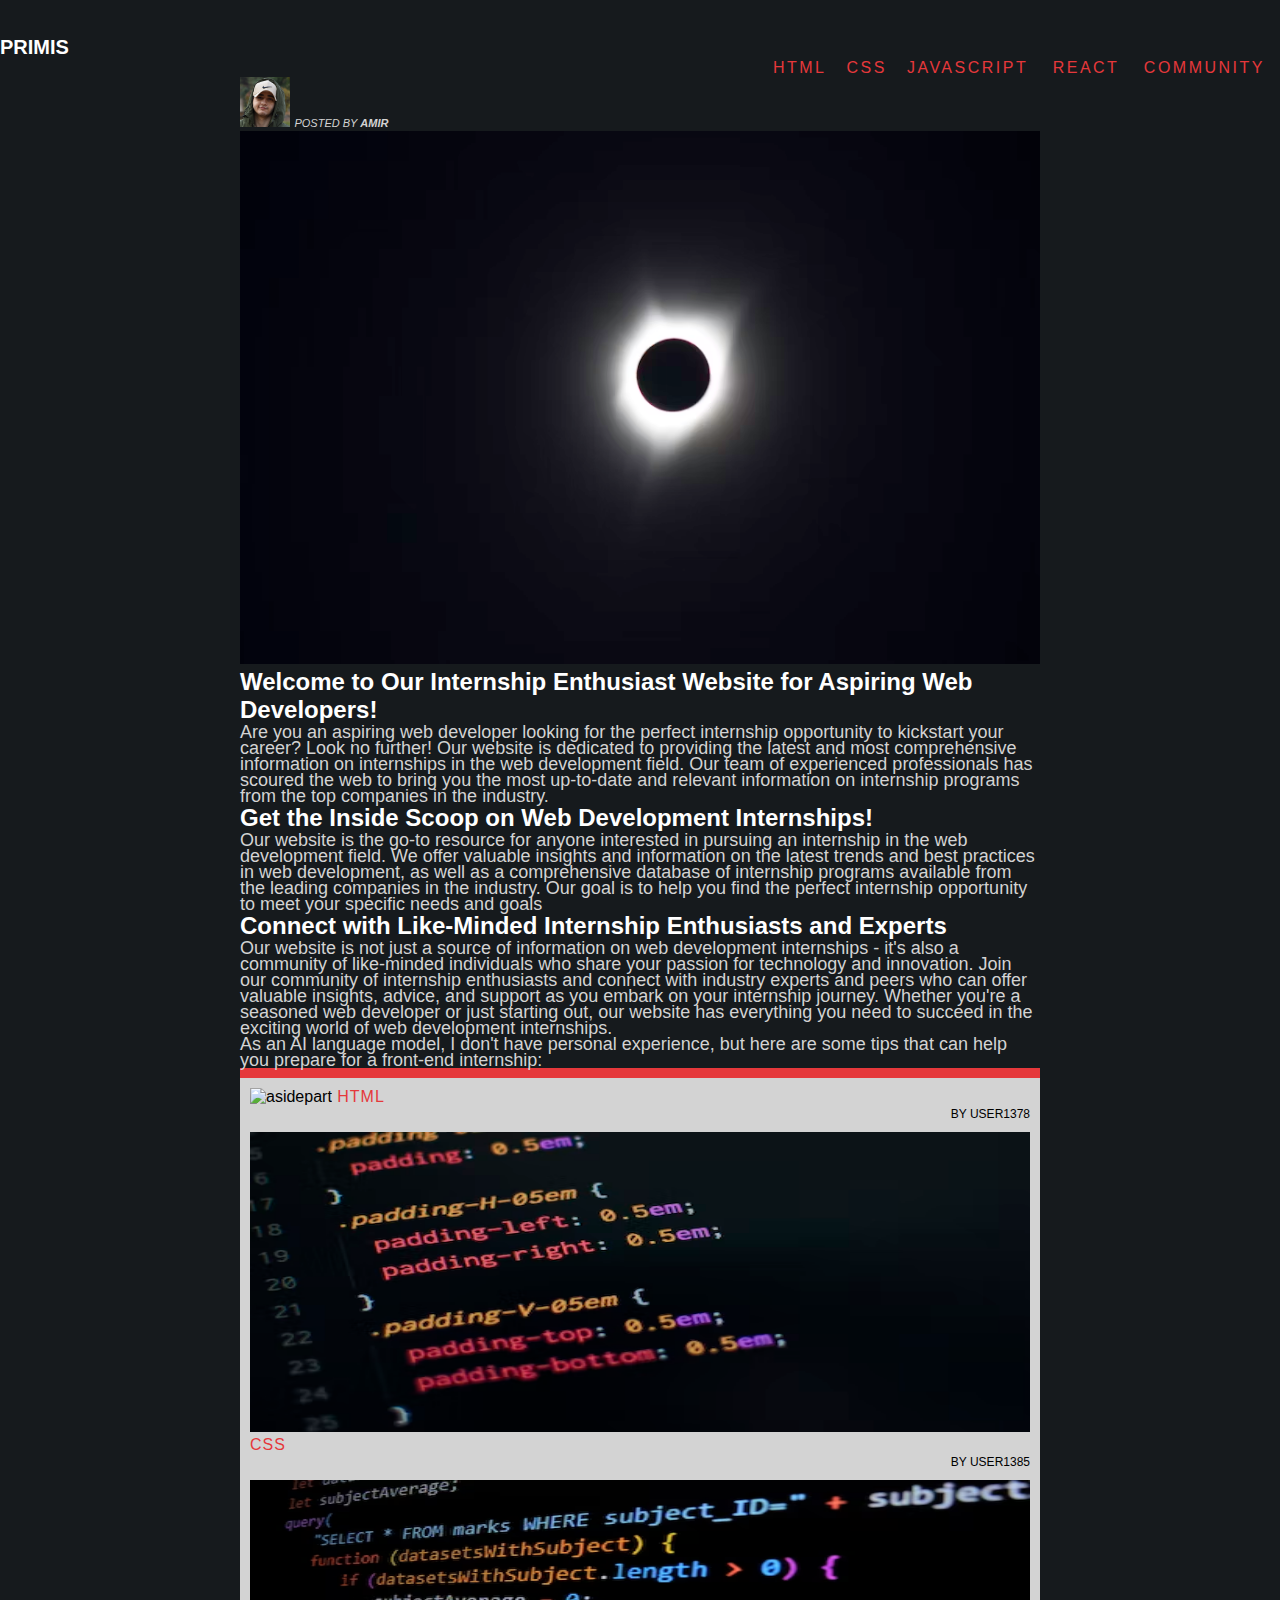
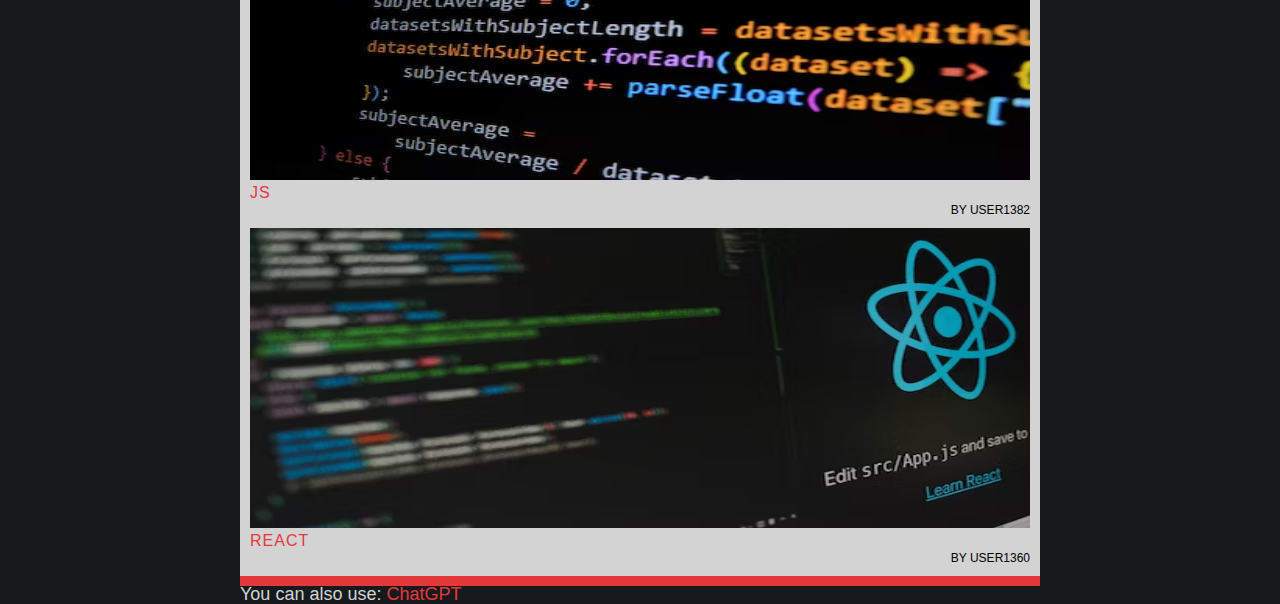
==== index.html @ 2acc2b48 "Rename to index" ====
<!DOCTYPE html>
<html lang="en">
  <head>
    <link rel="stylesheet" href="style.css" />
    <meta charset="UTF-8" />
    <title>primis</title>
  </head>
  <body>
    <h1 class="title-main">primis</h1>
    <nav>
      <a href="#">Html</a><a href="#">Css</a><a href="#">Javascript</a>
      <a href="#">React</a>
      <a href="#">Community</a>
    </nav>
    <div class="auto-body">
      <header>
        <img src="3.JPG" alt="author" class="pic-prof" />
        <i>posted by <strong>Amir</strong></i>
        <img src="hero.jpg" alt="main" class="pic-intro" />
      </header>
      <main>
        <h2>
          Welcome to Our Internship Enthusiast Website for Aspiring Web
          Developers!
        </h2>
        <p>
          Are you an aspiring web developer looking for the perfect internship
          opportunity to kickstart your career? Look no further! Our website is
          dedicated to providing the latest and most comprehensive information
          on internships in the web development field. Our team of experienced
          professionals has scoured the web to bring you the most up-to-date and
          relevant information on internship programs from the top companies in
          the industry.
        </p>
        <h2>Get the Inside Scoop on Web Development Internships!</h2>
        <p>
          Our website is the go-to resource for anyone interested in pursuing an
          internship in the web development field. We offer valuable insights
          and information on the latest trends and best practices in web
          development, as well as a comprehensive database of internship
          programs available from the leading companies in the industry. Our
          goal is to help you find the perfect internship opportunity to meet
          your specific needs and goals
        </p>
        <!-- first time use comment -->
        <h2>Connect with Like-Minded Internship Enthusiasts and Experts</h2>
        <p>
          Our website is not just a source of information on web development
          internships - it's also a community of like-minded individuals who
          share your passion for technology and innovation. Join our community
          of internship enthusiasts and connect with industry experts and peers
          who can offer valuable insights, advice, and support as you embark on
          your internship journey. Whether you're a seasoned web developer or
          just starting out, our website has everything you need to succeed in
          the exciting world of web development internships.
        </p>
        <!-- The strong and b and i and em the block contair like inblock and dont pust space between tag automaticlly -->
        <!-- challenge one: put strong letters in words like Hyper Text Massage -->
        <!-- Challenge: -->
        <p>
          As an AI language model, I don't have personal experience, but here
          are some tips that can help you prepare for a front-end internship:
        </p>
      </main>
      <aside>
        <ul>
          <li><img src="html.jpg" alt="asidepart" /><a href="#"> Html</a></li>
          <p>By User1378</p>
        </ul>

        <ul>
          <li><img src="css.jpg" alt="asidepart" /><a href="#"> css</a></li>
          <p>By User1385</p>
        </ul>

        <ul>
          <li><img src="js.jpg" alt="asidepart" /><a href="#"> js</a></li>
          <p>By User1382</p>
        </ul>

        <ul>
          <li><img src="5.jpg" alt="asidepart" /><a href="#"> React</a></li>
          <p>By User1360</p>
        </ul>
      </aside>

      <footer>
        <p>You can also use: <a href="https://chat.openai.com/">ChatGPT</a></p>
      </footer>
    </div>
  </body>
</html>
---- style.css ----
* {
  font-family: sans-serif;
  margin: 0 0;
}
body {
  background-color: #161a1d;
}
.title-main {
  color: #ffffff;
  font-size: 20px;
  text-transform: uppercase;
  margin-top: 36px;
  margin-bottom: 0px;
}
p {
  font-size: 18px;
  line-height: 16px;
}
nav {
  text-transform: uppercase;
  text-align: right;
}
nav a {
  color: #e5383b;
}
nav a:link {
  padding-right: 10px;
  letter-spacing: 2.5px;
  text-decoration: none;
  margin: 0 5px;
}
.pic-prof {
  height: 50px;
  width: 50px;
}
.pic-intro {
  height: auto;
  width: 100%;
}
.auto-body {
  margin: 0 auto;
  width: 800px;
}
h2 {
  color: #ffffff;
}
main p {
  color: #d3d3d3;
}
aside {
  background-color: #d3d3d3;
  border-top: solid #e5383b 10px;
  border-bottom: solid #e5383b 10px;
}
i {
  color: #d3d3d3;
  font-size: 11px;
  text-transform: uppercase;
}
footer p {
  color: #d3d3d3;
}
footer a {
  text-decoration: none;
  color: #e5383b;
}
aside a {
  text-transform: uppercase;
  text-decoration: none;
  color: #e5383b;
  letter-spacing: 1px;
}
aside p {
  text-transform: uppercase;
  font-size: 12px;
  text-align: right;
}
aside ul {
  list-style-type: none;
  padding: 0;
  margin: 10px;
}
aside img {
  height: 300px;
  width: 100%;
}
strong {
  font-weight: 900;
}
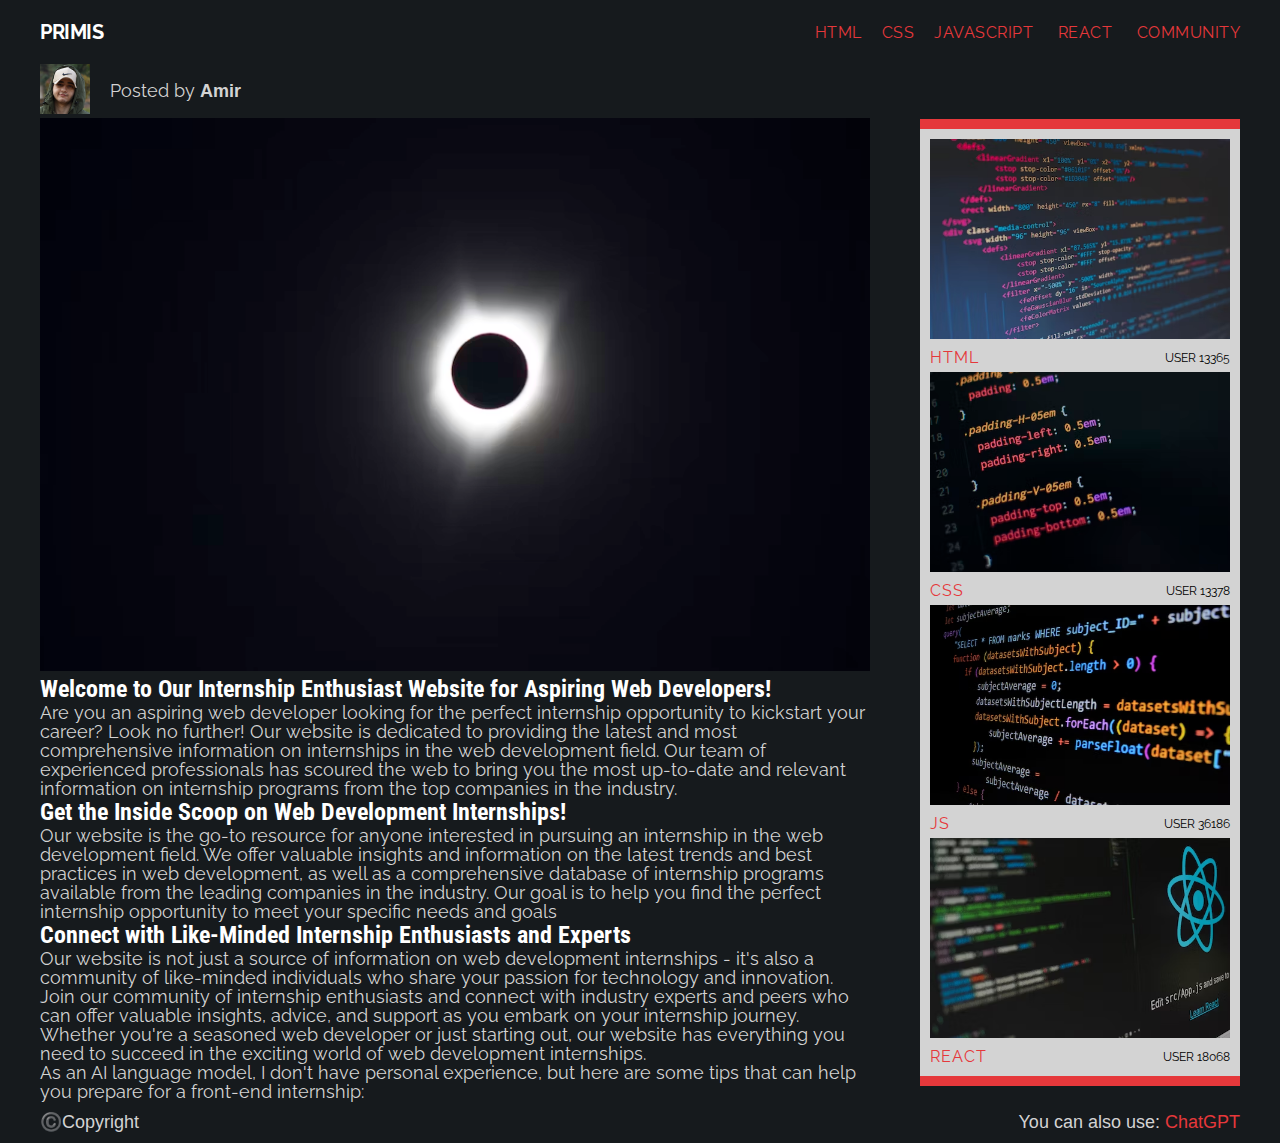
==== commit eca5f6fd: "Changes" ====
--- a/index.html
+++ b/index.html
@@ -1,91 +1,120 @@
 <!DOCTYPE html>
 <html lang="en">
   <head>
+    <style>
+      @import url("https://fonts.googleapis.com/css2?family=Raleway&display=swap");
+      @import url("https://fonts.googleapis.com/css2?family=Raleway&family=Roboto+Condensed:wght@700&display=swap");
+      @import url("https://fonts.googleapis.com/css2?family=Barlow+Condensed:wght@200&family=Quicksand:wght@300&family=Raleway&display=swap");
+    </style>
     <link rel="stylesheet" href="style.css" />
     <meta charset="UTF-8" />
-    <title>primis</title>
+    <title>Primis</title>
   </head>
   <body>
-    <h1 class="title-main">primis</h1>
-    <nav>
-      <a href="#">Html</a><a href="#">Css</a><a href="#">Javascript</a>
-      <a href="#">React</a>
-      <a href="#">Community</a>
-    </nav>
     <div class="auto-body">
-      <header>
-        <img src="3.JPG" alt="author" class="pic-prof" />
-        <i>posted by <strong>Amir</strong></i>
-        <img src="hero.jpg" alt="main" class="pic-intro" />
+      <header class="flex-nav">
+        <h1 class="title-main">primis</h1>
+        <nav>
+          <a href="#">Html</a><a href="#">Css</a><a href="#">Javascript</a>
+          <a href="#">React</a>
+          <a href="#">Community</a>
+        </nav>
       </header>
-      <main>
-        <h2>
-          Welcome to Our Internship Enthusiast Website for Aspiring Web
-          Developers!
-        </h2>
-        <p>
-          Are you an aspiring web developer looking for the perfect internship
-          opportunity to kickstart your career? Look no further! Our website is
-          dedicated to providing the latest and most comprehensive information
-          on internships in the web development field. Our team of experienced
-          professionals has scoured the web to bring you the most up-to-date and
-          relevant information on internship programs from the top companies in
-          the industry.
-        </p>
-        <h2>Get the Inside Scoop on Web Development Internships!</h2>
-        <p>
-          Our website is the go-to resource for anyone interested in pursuing an
-          internship in the web development field. We offer valuable insights
-          and information on the latest trends and best practices in web
-          development, as well as a comprehensive database of internship
-          programs available from the leading companies in the industry. Our
-          goal is to help you find the perfect internship opportunity to meet
-          your specific needs and goals
-        </p>
-        <!-- first time use comment -->
-        <h2>Connect with Like-Minded Internship Enthusiasts and Experts</h2>
-        <p>
-          Our website is not just a source of information on web development
-          internships - it's also a community of like-minded individuals who
-          share your passion for technology and innovation. Join our community
-          of internship enthusiasts and connect with industry experts and peers
-          who can offer valuable insights, advice, and support as you embark on
-          your internship journey. Whether you're a seasoned web developer or
-          just starting out, our website has everything you need to succeed in
-          the exciting world of web development internships.
-        </p>
-        <!-- The strong and b and i and em the block contair like inblock and dont pust space between tag automaticlly -->
-        <!-- challenge one: put strong letters in words like Hyper Text Massage -->
-        <!-- Challenge: -->
-        <p>
-          As an AI language model, I don't have personal experience, but here
-          are some tips that can help you prepare for a front-end internship:
-        </p>
-      </main>
-      <aside>
-        <ul>
-          <li><img src="html.jpg" alt="asidepart" /><a href="#"> Html</a></li>
-          <p>By User1378</p>
-        </ul>
+      <div class="flex-m-a">
+        <main>
+          <div class="flex-author">
+            <div>
+              <img src="3.JPG" alt="author" class="pic-prof" />
+            </div>
+            <div>
+              <p class="post-font">Posted by <strong>Amir</strong></p>
+            </div>
+          </div>
+          <img src="hero.jpg" alt="main" class="pic-intro" />
 
-        <ul>
-          <li><img src="css.jpg" alt="asidepart" /><a href="#"> css</a></li>
-          <p>By User1385</p>
-        </ul>
-
-        <ul>
-          <li><img src="js.jpg" alt="asidepart" /><a href="#"> js</a></li>
-          <p>By User1382</p>
-        </ul>
-
-        <ul>
-          <li><img src="5.jpg" alt="asidepart" /><a href="#"> React</a></li>
-          <p>By User1360</p>
-        </ul>
-      </aside>
-
-      <footer>
-        <p>You can also use: <a href="https://chat.openai.com/">ChatGPT</a></p>
+          <h2>
+            Welcome to Our Internship Enthusiast Website for Aspiring Web
+            Developers!
+          </h2>
+          <p>
+            Are you an aspiring web developer looking for the perfect internship
+            opportunity to kickstart your career? Look no further! Our website
+            is dedicated to providing the latest and most comprehensive
+            information on internships in the web development field. Our team of
+            experienced professionals has scoured the web to bring you the most
+            up-to-date and relevant information on internship programs from the
+            top companies in the industry.
+          </p>
+          <h2>Get the Inside Scoop on Web Development Internships!</h2>
+          <p>
+            Our website is the go-to resource for anyone interested in pursuing
+            an internship in the web development field. We offer valuable
+            insights and information on the latest trends and best practices in
+            web development, as well as a comprehensive database of internship
+            programs available from the leading companies in the industry. Our
+            goal is to help you find the perfect internship opportunity to meet
+            your specific needs and goals
+          </p>
+          <!-- first time use comment -->
+          <h2>Connect with Like-Minded Internship Enthusiasts and Experts</h2>
+          <p>
+            Our website is not just a source of information on web development
+            internships - it's also a community of like-minded individuals who
+            share your passion for technology and innovation. Join our community
+            of internship enthusiasts and connect with industry experts and
+            peers who can offer valuable insights, advice, and support as you
+            embark on your internship journey. Whether you're a seasoned web
+            developer or just starting out, our website has everything you need
+            to succeed in the exciting world of web development internships.
+          </p>
+          <!-- The strong and b and i and em the block contair like inblock and dont pust space between tag automaticlly -->
+          <!-- challenge one: put strong letters in words like Hyper Text Massage -->
+          <!-- Challenge: -->
+          <p>
+            As an AI language model, I don't have personal experience, but here
+            are some tips that can help you prepare for a front-end internship:
+          </p>
+        </main>
+        <aside>
+          <ul>
+            <li>
+              <img src="Html.jpg" alt="postpic" />
+              <div class="flex-li">
+                <a href="#">html</a>
+                <p>user 13365</p>
+              </div>
+            </li>
+            <li>
+              <img src="css.jpg" alt="postpic" />
+              <div class="flex-li">
+                <a href="#">css</a>
+                <p>user 13378</p>
+              </div>
+            </li>
+            <li>
+              <img src="js.jpg" alt="postpic" />
+              <div class="flex-li">
+                <a href="#">js</a>
+                <p>user 36186</p>
+              </div>
+            </li>
+            <li>
+              <img src="5.jpg" alt="postpic" />
+              <div class="flex-li">
+                <a href="#">React</a>
+                <p>user 18068</p>
+              </div>
+            </li>
+          </ul>
+        </aside>
+      </div>
+      <footer class="flex-fo">
+        <div class="copri">©️Copyright</div>
+        <div>
+          <p>
+            You can also use: <a href="https://chat.openai.com/">ChatGPT</a>
+          </p>
+        </div>
       </footer>
     </div>
   </body>
--- a/style.css
+++ b/style.css
@@ -4,17 +4,6 @@
 }
 body {
   background-color: #161a1d;
-}
-.title-main {
-  color: #ffffff;
-  font-size: 20px;
-  text-transform: uppercase;
-  margin-top: 36px;
-  margin-bottom: 0px;
-}
-p {
-  font-size: 18px;
-  line-height: 16px;
 }
 nav {
   text-transform: uppercase;
@@ -24,10 +13,80 @@
   color: #e5383b;
 }
 nav a:link {
-  padding-right: 10px;
-  letter-spacing: 2.5px;
+  letter-spacing: 0.5px;
   text-decoration: none;
-  margin: 0 5px;
+  padding-left: 20px;
+  font-family: "Raleway", sans-serif;
+}
+main p {
+  color: #d3d3d3;
+  line-height: 19px;
+  font-family: "Barlow Condensed", sans-serif;
+  font-family: "Quicksand", sans-serif;
+  font-family: "Raleway", sans-serif;
+}
+aside {
+  background-color: #d3d3d3;
+  border-top: solid #e5383b 10px;
+  border-bottom: solid #e5383b 10px;
+  margin-top: 55px;
+  height: fit-content;
+}
+aside a {
+  text-transform: uppercase;
+  text-decoration: none;
+  color: #e5383b;
+  letter-spacing: 1px;
+  font-family: "Raleway", sans-serif;
+}
+aside p {
+  text-transform: uppercase;
+  font-size: 12px;
+  text-align: right;
+  font-family: "Raleway", sans-serif;
+}
+aside ul {
+  list-style-type: none;
+  padding: 0;
+  margin: 10px;
+}
+aside img {
+  height: 200px;
+  width: 300px;
+}
+footer {
+  margin: 10px 0;
+}
+footer p {
+  color: #d3d3d3;
+}
+footer a {
+  text-decoration: none;
+  color: #e5383b;
+}
+p {
+  font-size: 18px;
+  line-height: 16px;
+}
+h2 {
+  color: #ffffff;
+  font-family: "Raleway", sans-serif;
+  font-family: "Roboto Condensed", sans-serif;
+}
+i {
+  color: #d3d3d3;
+  font-size: 11px;
+  text-transform: uppercase;
+}
+strong {
+  font-weight: 900;
+}
+.title-main {
+  color: #ffffff;
+  font-size: 20px;
+  text-transform: uppercase;
+  letter-spacing: -0.5px;
+  font-family: "Raleway", sans-serif;
 }
 .pic-prof {
   height: 50px;
@@ -39,51 +98,35 @@
 }
 .auto-body {
   margin: 0 auto;
-  width: 800px;
+  width: 1200px;
 }
-h2 {
-  color: #ffffff;
+.flex-author {
+  display: flex;
+  align-items: center;
+  gap: 20px;
 }
-main p {
+.flex-nav {
+  display: flex;
+  align-items: center;
+  justify-content: space-between;
+  margin: 20px 0;
+}
+.flex-m-a {
+  display: flex;
+  gap: 50px;
+}
+.flex-li {
+  display: flex;
+  justify-content: space-between;
+  align-items: center;
+  margin: 5px 0;
+}
+.flex-fo {
+  display: flex;
+  justify-content: space-between;
+  align-items: center;
+}
+.copri {
   color: #d3d3d3;
+  font-size: 18px;
 }
-aside {
-  background-color: #d3d3d3;
-  border-top: solid #e5383b 10px;
-  border-bottom: solid #e5383b 10px;
-}
-i {
-  color: #d3d3d3;
-  font-size: 11px;
-  text-transform: uppercase;
-}
-footer p {
-  color: #d3d3d3;
-}
-footer a {
-  text-decoration: none;
-  color: #e5383b;
-}
-aside a {
-  text-transform: uppercase;
-  text-decoration: none;
-  color: #e5383b;
-  letter-spacing: 1px;
-}
-aside p {
-  text-transform: uppercase;
-  font-size: 12px;
-  text-align: right;
-}
-aside ul {
-  list-style-type: none;
-  padding: 0;
-  margin: 10px;
-}
-aside img {
-  height: 300px;
-  width: 100%;
-}
-strong {
-  font-weight: 900;
-}
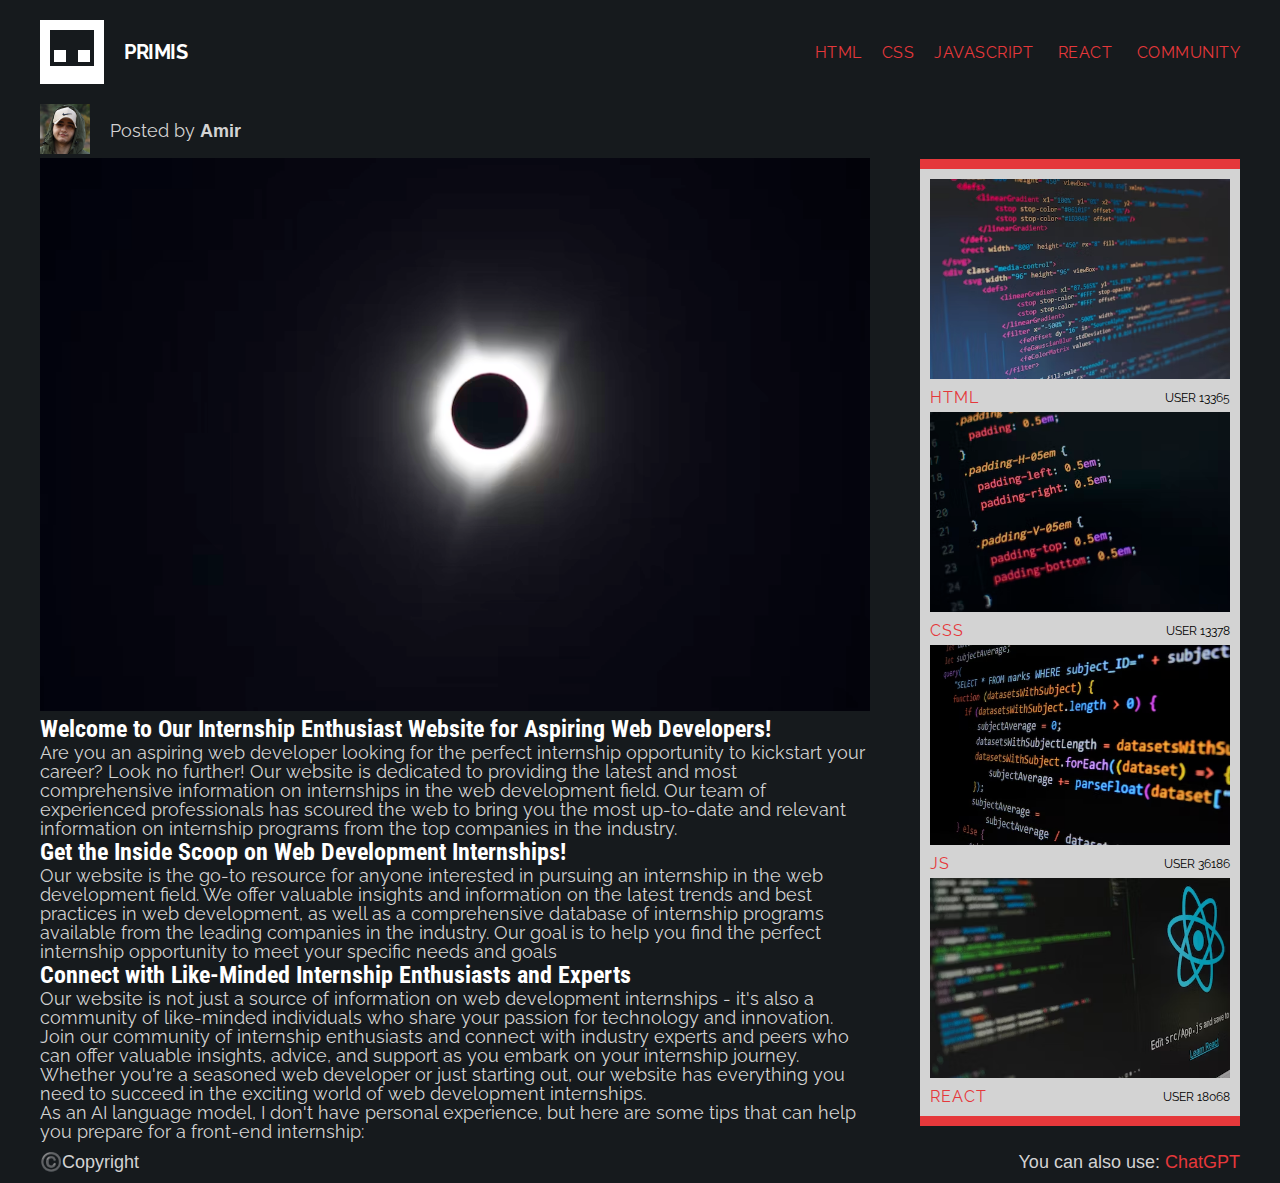
==== commit b864f0a1: "Add Logo" ====
--- a/index.html
+++ b/index.html
@@ -13,7 +13,30 @@
   <body>
     <div class="auto-body">
       <header class="flex-nav">
-        <h1 class="title-main">primis</h1>
+        <div class="flex-svg">
+          <svg
+            fill="#ffffff"
+            width="64px"
+            height="64px"
+            viewBox="0 0 16 16"
+            xmlns="http://www.w3.org/2000/svg"
+            stroke="#ffffff"
+          >
+            <g id="SVGRepo_bgCarrier" stroke-width="0"></g>
+            <g
+              id="SVGRepo_tracerCarrier"
+              stroke-linecap="round"
+              stroke-linejoin="round"
+            ></g>
+            <g id="SVGRepo_iconCarrier">
+              <path
+                d="M0 16h16V0H0v16zm2-4V2h12v10H2zm2-2h2V8H4v2zm6 0h2V8h-2v2z"
+                fill-rule="evenodd"
+              ></path>
+            </g>
+          </svg>
+          <h1 class="title-main">primis</h1>
+        </div>
         <nav>
           <a href="#">Html</a><a href="#">Css</a><a href="#">Javascript</a>
           <a href="#">React</a>
--- a/style.css
+++ b/style.css
@@ -130,3 +130,9 @@
   color: #d3d3d3;
   font-size: 18px;
 }
+.flex-svg {
+  display: flex;
+  justify-content: center;
+  align-items: center;
+  gap: 20px;
+}
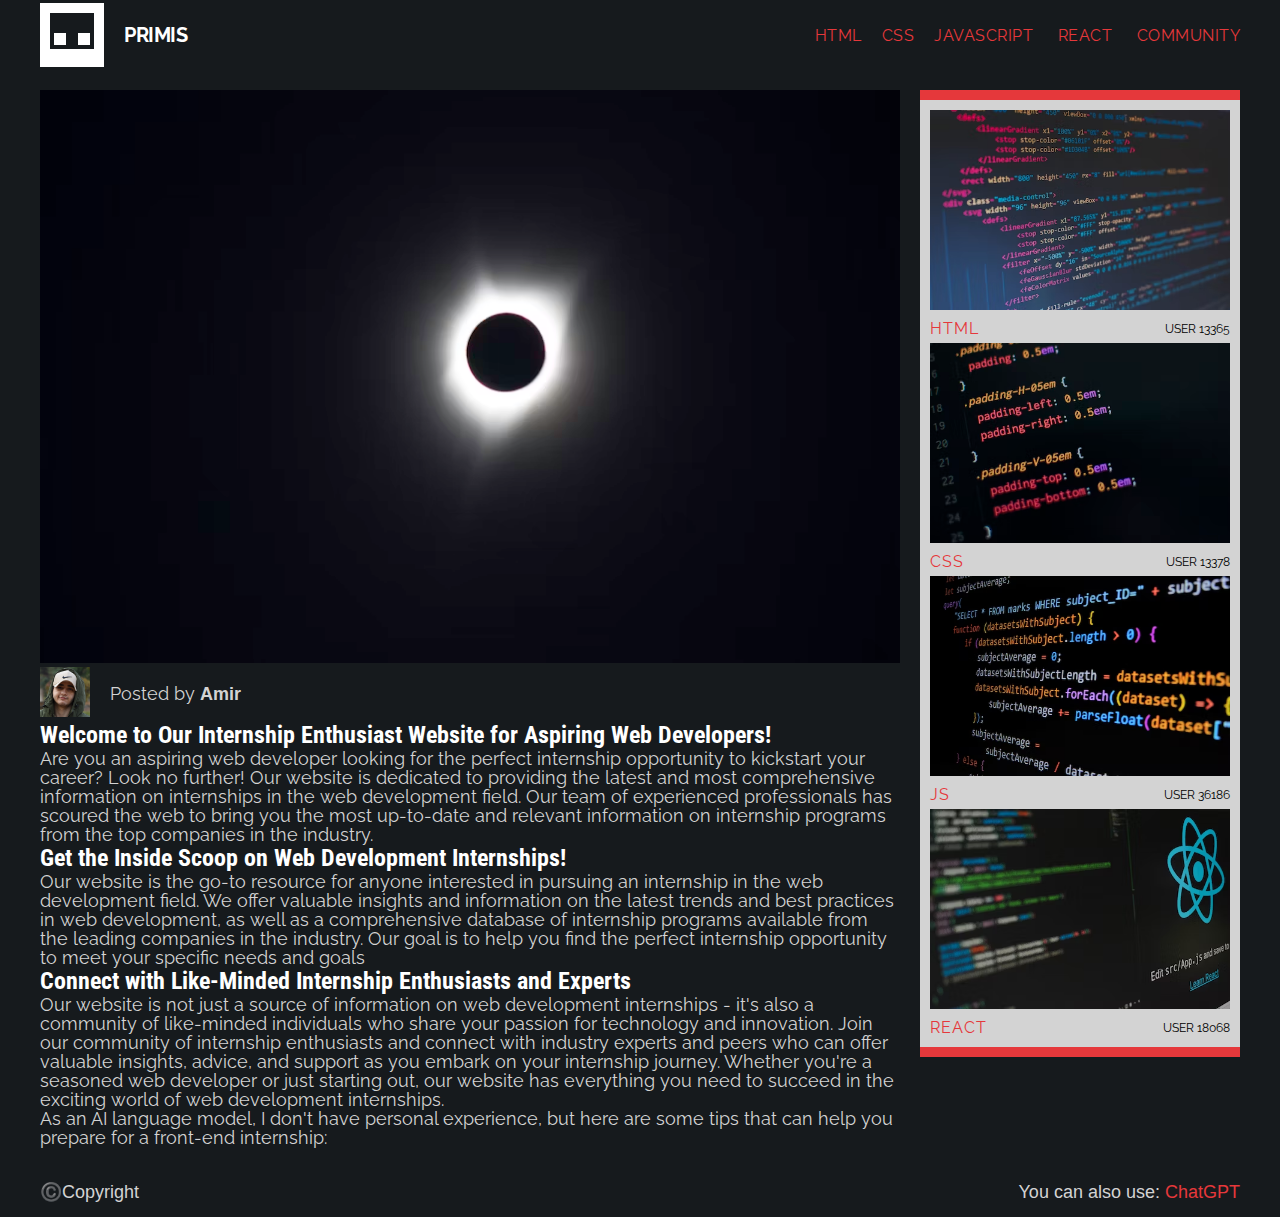
==== commit 8e26cfe7: "Grid" ====
--- a/index.html
+++ b/index.html
@@ -12,39 +12,40 @@
   </head>
   <body>
     <div class="auto-body">
-      <header class="flex-nav">
-        <div class="flex-svg">
-          <svg
-            fill="#ffffff"
-            width="64px"
-            height="64px"
-            viewBox="0 0 16 16"
-            xmlns="http://www.w3.org/2000/svg"
-            stroke="#ffffff"
-          >
-            <g id="SVGRepo_bgCarrier" stroke-width="0"></g>
-            <g
-              id="SVGRepo_tracerCarrier"
-              stroke-linecap="round"
-              stroke-linejoin="round"
-            ></g>
-            <g id="SVGRepo_iconCarrier">
-              <path
-                d="M0 16h16V0H0v16zm2-4V2h12v10H2zm2-2h2V8H4v2zm6 0h2V8h-2v2z"
-                fill-rule="evenodd"
-              ></path>
-            </g>
-          </svg>
-          <h1 class="title-main">primis</h1>
-        </div>
-        <nav>
-          <a href="#">Html</a><a href="#">Css</a><a href="#">Javascript</a>
-          <a href="#">React</a>
-          <a href="#">Community</a>
-        </nav>
-      </header>
-      <div class="flex-m-a">
-        <main>
+      <div class="grid">
+        <header class="flex-nav">
+          <div class="flex-svg">
+            <svg
+              fill="#ffffff"
+              width="64px"
+              height="64px"
+              viewBox="0 0 16 16"
+              xmlns="http://www.w3.org/2000/svg"
+              stroke="#ffffff"
+            >
+              <g id="SVGRepo_bgCarrier" stroke-width="0"></g>
+              <g
+                id="SVGRepo_tracerCarrier"
+                stroke-linecap="round"
+                stroke-linejoin="round"
+              ></g>
+              <g id="SVGRepo_iconCarrier">
+                <path
+                  d="M0 16h16V0H0v16zm2-4V2h12v10H2zm2-2h2V8H4v2zm6 0h2V8h-2v2z"
+                  fill-rule="evenodd"
+                ></path>
+              </g>
+            </svg>
+            <h1 class="title-main">primis</h1>
+          </div>
+          <nav>
+            <a href="#">Html</a><a href="#">Css</a><a href="#">Javascript</a>
+            <a href="#">React</a>
+            <a href="#">Community</a>
+          </nav>
+        </header>
+        <main class="grid-m">
+          <img src="hero.jpg" alt="main" class="pic-intro" />
           <div class="flex-author">
             <div>
               <img src="3.JPG" alt="author" class="pic-prof" />
@@ -53,7 +54,6 @@
               <p class="post-font">Posted by <strong>Amir</strong></p>
             </div>
           </div>
-          <img src="hero.jpg" alt="main" class="pic-intro" />
 
           <h2>
             Welcome to Our Internship Enthusiast Website for Aspiring Web
@@ -130,15 +130,13 @@
             </li>
           </ul>
         </aside>
-      </div>
-      <footer class="flex-fo">
-        <div class="copri">©️Copyright</div>
-        <div>
+        <footer class="flex-fo">
+          <p class="copri">©️Copyright</p>
           <p>
             You can also use: <a href="https://chat.openai.com/">ChatGPT</a>
           </p>
-        </div>
-      </footer>
+        </footer>
+      </div>
     </div>
   </body>
 </html>
--- a/style.css
+++ b/style.css
@@ -29,7 +29,6 @@
   background-color: #d3d3d3;
   border-top: solid #e5383b 10px;
   border-bottom: solid #e5383b 10px;
-  margin-top: 55px;
   height: fit-content;
 }
 aside a {
@@ -53,9 +52,6 @@
 aside img {
   height: 200px;
   width: 300px;
-}
-footer {
-  margin: 10px 0;
 }
 footer p {
   color: #d3d3d3;
@@ -104,17 +100,21 @@
   display: flex;
   align-items: center;
   gap: 20px;
+  justify-content: flex-start;
 }
 .flex-nav {
   display: flex;
   align-items: center;
   justify-content: space-between;
-  margin: 20px 0;
+  grid-row: 1/1;
+  grid-column: 1/3;
 }
-.flex-m-a {
-  display: flex;
-  gap: 50px;
-}
+/* .flex-m-a {
+  display: grid;
+  grid-template-columns: 2fr auto;
+  column-gap: 50px;
+  row-gap: 30px;
+} */
 .flex-li {
   display: flex;
   justify-content: space-between;
@@ -125,6 +125,7 @@
   display: flex;
   justify-content: space-between;
   align-items: center;
+  grid-column: 1/3;
 }
 .copri {
   color: #d3d3d3;
@@ -136,3 +137,12 @@
   align-items: center;
   gap: 20px;
 }
+.grid {
+  display: grid;
+  grid-template-columns: 3fr 1fr;
+  grid-template-rows: 70px 2fr 50px;
+  gap: 20px;
+}
+.grid-m {
+  grid-column: 1/2;
+}
